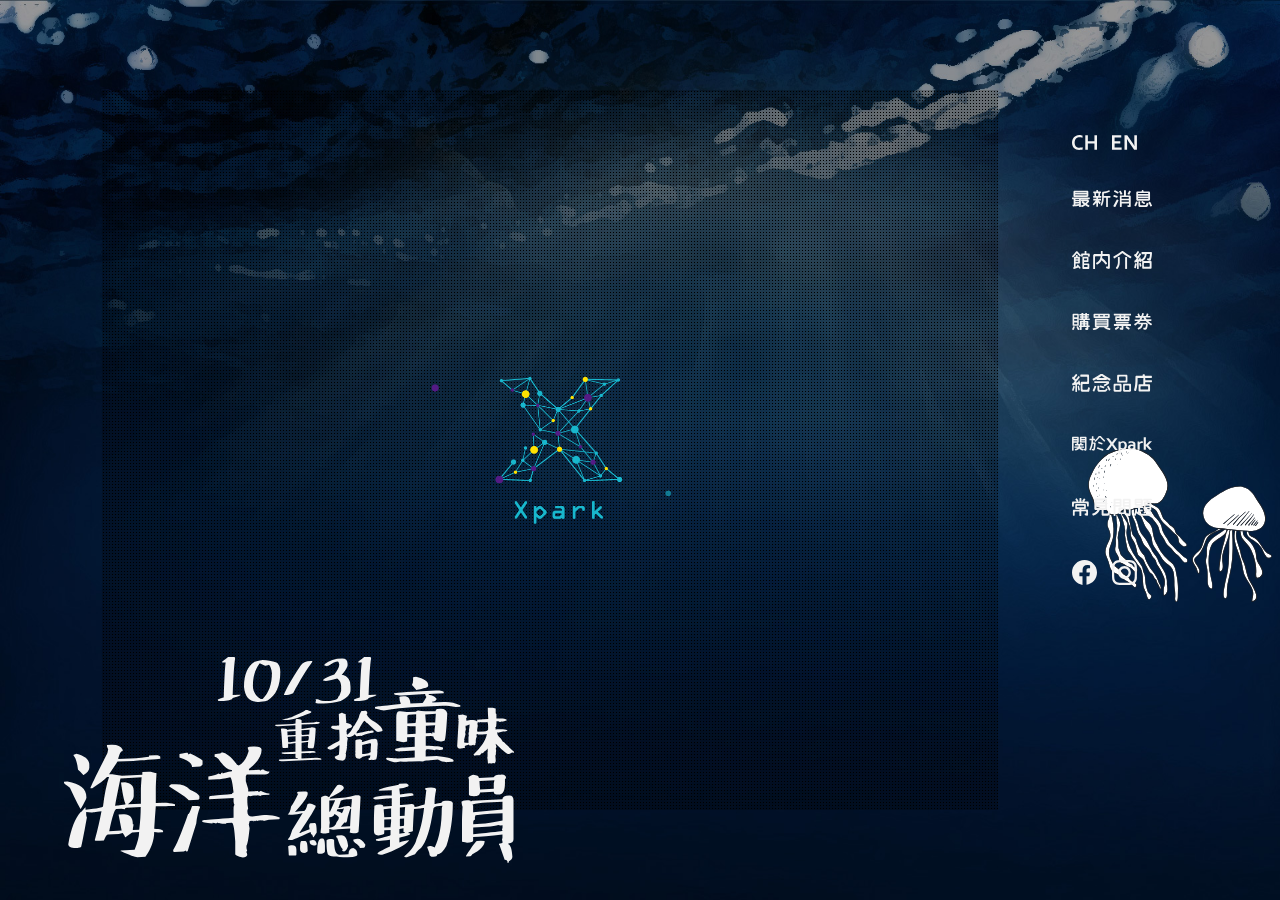
==== index.html @ 54a18756 "123" ====
<!DOCTYPE html>
<html lang="en">

<head>
    <meta charset="UTF-8">
    <link rel="shortcut icon" href="./images/xpark_logo.png">

    <meta name="viewport" content="width=device-width, initial-scale=1.0">
    <title>Document</title>
    <!-- all css -->
    <link rel="stylesheet" href="./css/all.css">
    <!-- page css -->
    <link rel="stylesheet" href="./css/index.css">
</head>

<body>
    <section>
        <img class="bgc" src="./material/index/index.jpg" alt="">

        <img class="title" src="./material/index/title.svg" alt="">


        <div id="playVideo">
            <div class="videoMask"></div>
            <video id="movie-loop" class="movie-content"
                poster="https://www.xpark.com.tw/upload/imagefilm_1_img_20200820111743.jpg" loop="" muted="" autoplay=""
                playsinline="">
                <source src="https://www.xpark.com.tw/upload/imagefilm_1_film_20200821091904.mp4" type="">
            </video>

            <img class="logo" src="./material/xpark_logo.png" alt="">
        </div>

        <div class="nav_bar">
            <div class="group">
                <img class="btn_1" src="./material/index/btn-04.svg" alt="">
                <img class="btn_2" src="./material/index/btn-05.svg" alt="">
            </div>
            <a href="./what's_on.html">
                <img class="btn_3" src="./material/index/btn-06.svg" alt="">
            </a>
            <a href="./tour_0.html">
                <img class="btn_4" src="./material/index/btn-07.svg" alt="">
            </a>
            <a href="./booking.html">
                <img class="btn_5" src="./material/index/btn-08.svg" alt="">
            </a>
            <a href="./shopCart.html">
                <img class="btn_6" src="./material/index/btn-09.svg" alt="">
            </a>
            <a href="./life.html">
                <img class="btn_7" src="./material/index/btn-10.svg" alt="">
            </a>
            <a href="./FAQ.html">
                <img class="btn_8" src="./material/index/btn-11.svg" alt="">
            </a>
            <div class="group">
                <img class="btn_9" src="./material/index/btn-12.svg" alt="">
                <img class="btn_10" src="./material/index/btn-13.svg" alt="">
            </div>
        </div>

        <div class="painting">
            <img class="life_6" src="./material/lifes/life-06.svg" alt="">
            <img class="life_7" src="./material/lifes/life-07.svg" alt="">
        </div>


    </section>



    <script src="./node_modules/jquery/dist/jquery.min.js"></script>

    <!-- page JS -->
    <script>

    </script>
</body>

</html>
---- css/all.css ----
body {
  margin: 0;
  padding: 0;
}
/*# sourceMappingURL=all.css.map */
---- css/index.css ----
body {
  margin: 0;
  background-color: #222;
}

.bgc {
  position: absolute;
  z-index: -500;
  top: 0;
  -webkit-filter: grayscale(0%);
          filter: grayscale(0%);
  width: 100%;
  height: 100vh;
  overflow: hidden;
}

#playVideo {
  position: absolute;
  width: 70%;
  height: 80vh;
  top: 10%;
  left: 8%;
  overflow: hidden;
  z-index: -15;
}

#playVideo .videoMask {
  position: absolute;
  width: 100%;
  height: 100%;
  background: radial-gradient(#000000 10%, rgba(0, 0, 0, 0) 20%) 0 0, radial-gradient(#000000 10%, rgba(0, 0, 0, 0) 20%) 3px 3px;
  background-size: 3px 3px;
  background-color: rgba(0, 0, 0, 0.2);
}

.logo {
  width: 250px;
  position: absolute;
  left: 50%;
  top: 50%;
  -webkit-transform: translate(-50%, -50%);
          transform: translate(-50%, -50%);
}

.title {
  width: 450px;
  position: absolute;
  top: 73%;
  left: 5%;
}

.nav_bar {
  position: absolute;
  right: 10%;
  top: 15%;
  display: -webkit-box;
  display: -ms-flexbox;
  display: flex;
  -webkit-box-pack: center;
      -ms-flex-pack: center;
          justify-content: center;
  -webkit-box-align: center;
      -ms-flex-align: center;
          align-items: center;
  -webkit-box-orient: vertical;
  -webkit-box-direction: normal;
      -ms-flex-direction: column;
          flex-direction: column;
}

.nav_bar [class^=btn] {
  width: 80px;
  margin-bottom: 40px;
  cursor: pointer;
}

.nav_bar [class^=btn]:hover {
  background-color: #333;
}

.nav_bar [class^=group] {
  width: 80px;
  display: -webkit-box;
  display: -ms-flexbox;
  display: flex;
}

.nav_bar .btn_1, .nav_bar .btn_2, .nav_bar .btn_9, .nav_bar .btn_10 {
  width: 25px;
  margin-right: 15px;
}

.painting {
  margin-left: 85%;
  margin-top: 35%;
}

.painting .life_6 {
  width: 100px;
}

.painting .life_7 {
  width: 80px;
}
@media screen and (max-width: 576px) {
  .title {
    width: 400px;
    top: 75%;
    left: 50%;
    -webkit-transform: translateX(-50%);
            transform: translateX(-50%);
  }
  .painting {
    display: none;
  }
  .nav_bar {
    right: 3%;
    top: 15%;
  }
}
/*# sourceMappingURL=index.css.map */
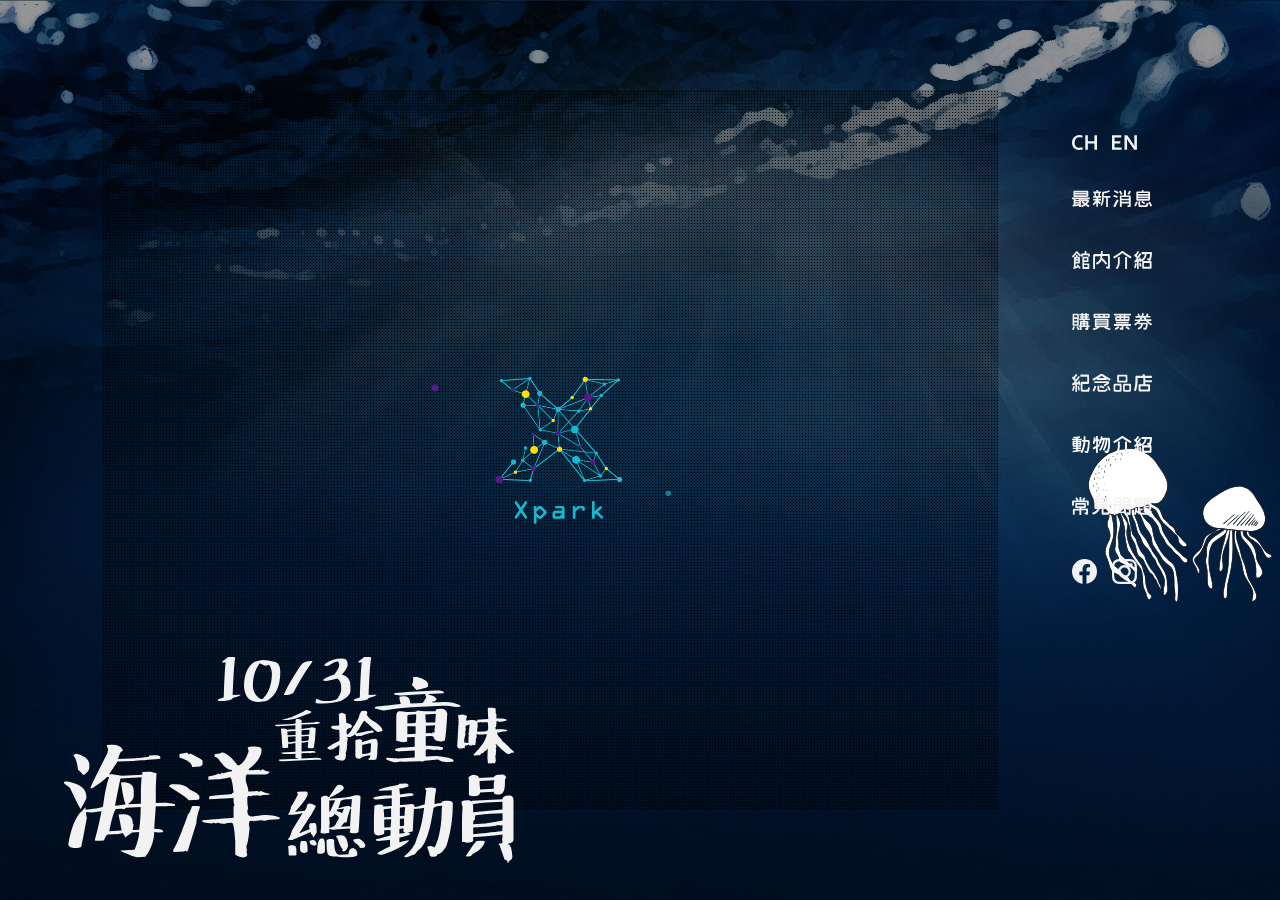
==== commit bfc7f1f2: "update" ====
--- a/index.html
+++ b/index.html
@@ -6,9 +6,7 @@
     <link rel="shortcut icon" href="./images/xpark_logo.png">
 
     <meta name="viewport" content="width=device-width, initial-scale=1.0">
-    <title>Document</title>
-    <!-- all css -->
-    <link rel="stylesheet" href="./css/all.css">
+    <title>X-park</title>
     <!-- page css -->
     <link rel="stylesheet" href="./css/index.css">
 </head>
